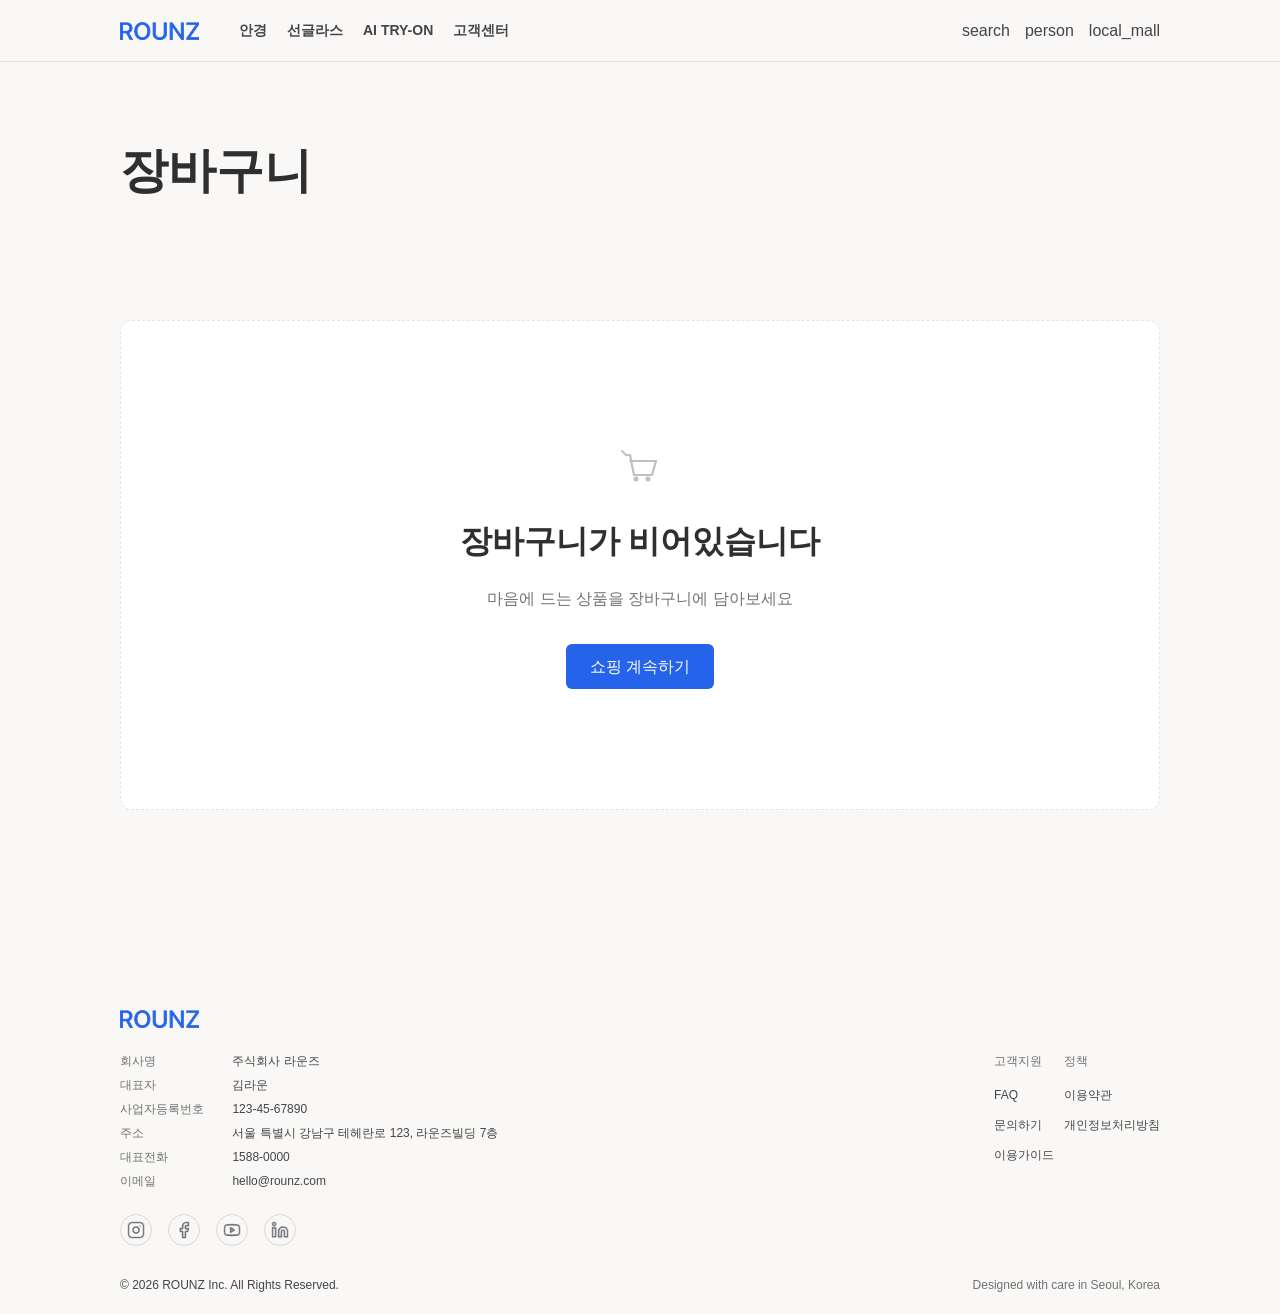
==== cart.html @ cebcd835 "w3 validator 오류 수정" ====
<!doctype html>
<html lang="ko">
  <head>
    <meta charset="UTF-8" />
    <meta name="viewport" content="width=device-width, initial-scale=1.0" />
    <title>장바구니</title>

    <link rel="preconnect" href="https://fonts.googleapis.com" />
    <link rel="preconnect" href="https://fonts.gstatic.com" crossorigin />
    <link rel="stylesheet" href="./css/normalize.css" />
    <link rel="stylesheet" href="./css/reset.css" />
    <link rel="stylesheet" href="./css/common.css" />
    <link rel="stylesheet" href="./css/cart.css" />
  </head>
  <body>
    <header id="header"></header>
    <main class="cart-page">
      <h1 class="cart-title">장바구니</h1>

      <!-- ── Empty State ── -->
      <div class="cart-empty" id="cartEmpty">
        <svg
          class="cart-empty__icon"
          viewBox="0 0 56 56"
          fill="none"
          xmlns="http://www.w3.org/2000/svg"
        >
          <path
            d="M14 14h4l4 20h18l4-14H18"
            stroke="currentColor"
            stroke-width="2.2"
            stroke-linecap="round"
            stroke-linejoin="round"
          />
          <circle cx="24" cy="38" r="2.5" fill="currentColor" />
          <circle cx="36" cy="38" r="2.5" fill="currentColor" />
          <path
            d="M10 10l4 4"
            stroke="currentColor"
            stroke-width="2"
            stroke-linecap="round"
          />
        </svg>
        <p class="cart-empty__title">장바구니가 비어있습니다</p>
        <p class="cart-empty__desc">마음에 드는 상품을 장바구니에 담아보세요</p>
        <button class="cart-empty__btn" id="goShoppingBtn">
          쇼핑 계속하기
        </button>
      </div>

      <!-- ── Filled State ── -->
      <div class="cart-filled hidden" id="cartFilled">
        <!-- Items Column -->
        <div class="cart-items">
          <div class="cart-items__header">
            <label class="cart-items__select-all">
              <input type="checkbox" id="selectAll" checked />
              <span
                >전체 선택 (<span id="checkedCount">1</span>/<span
                  id="totalCount"
                  >1</span
                >)</span
              >
            </label>
            <button class="cart-items__delete-selected" id="deleteSelected">
              선택삭제
            </button>
          </div>

          <!-- Item list -->
          <div id="itemList"></div>

          <div class="cart-notice">
            <p>구매하기는 상품을 보다 안전하게 보호합니다.</p>
            <p>
              국가/지역에 따라 상품에 제한이 있을 수 있으며 구매 완료 후 취소는
              불가합니다.
            </p>
          </div>
        </div>

        <!-- Summary Column -->
        <aside class="cart-summary">
          <h2 class="cart-summary__title">결제 예정 금액</h2>
          <div class="cart-summary__row">
            <span class="label">총 상품 금액</span>
            <span class="value" id="subtotalValue">0원</span>
          </div>
          <div class="cart-summary__row">
            <span class="label">배송비</span>
            <span class="value value--free">무료 배송</span>
          </div>
          <div class="cart-summary__row">
            <span class="label">상품 할인 혜택</span>
            <span class="value value--discount" id="discountValue">-0원</span>
          </div>
          <div class="cart-summary__total">
            <span class="label">최종 결제 금액</span>
            <span class="value" id="totalValue">0원</span>
          </div>
          <button class="cart-summary__btn" id="checkoutBtn">
            0개 상품 주문하기
          </button>
        </aside>
      </div>
    </main>
    <footer id="footer"></footer>
    <script src="/js/cart.js"></script>
    <script type="module" src="./js/common.js"></script>
  </body>
</html>
---- css/common.css ----
@charset "UTF-8";
/* 주석을 꼭! 달아주세요. 본인 파트 옆에 이름 그리고 기능에 대한 주석
ex) 상품목록 - 송민혁
무슨무슨 기능
코드 블라블라
 */
.blind {
  position: absolute;
  width: 1px;
  height: 1px;
  padding: 0;
  margin: -1px;
  overflow: hidden;
  clip: rect(0, 0, 0, 0);
  border: 0;
}

header {
  border-bottom: 1px solid #e4e4e7;
}

.header-wrapper {
  display: flex;
  justify-content: space-between;
  align-items: center;
  padding: 20px 80px;
  width: 1200px;
  margin: 0 auto;
}

.header-wrapper .header-left {
  display: flex;
  align-items: center;
  gap: 40px;
}

.header-wrapper .header-left .gnb-list {
  display: flex;
  gap: 20px;
  font-family: "Inter", sans-serif;
  font-size: 14px;
  font-weight: 700;
  line-height: 1.5;
}

.header-wrapper .header-actions {
  display: flex;
  gap: 15px;
}

.footer-wrapper {
  margin: 0 auto;
  width: 1200px;
  padding: 120px 80px 0;
}
.footer-wrapper h2 {
  margin-bottom: 24px;
}

.footer-info {
  display: flex;
  justify-content: space-between;
  margin-bottom: 24px;
}
.footer-info dl {
  display: grid;
  grid-template-columns: 0.8fr 2fr;
  gap: 6px;
  font-family: "Inter", sans-serif;
  font-size: 12px;
  font-weight: 400;
  line-height: 1.5;
}
.footer-info dl dt {
  color: rgba(24, 24, 27, 0.6);
}
.footer-info dl dd {
  color: rgba(24, 24, 27, 0.8);
}

.footer-menus,
.copyright {
  display: flex;
}

.footer-menus {
  gap: 10px;
}
.footer-menus .menu-group {
  font-family: "Inter", sans-serif;
  font-size: 12px;
  font-weight: 400;
  line-height: 1.5;
}
.footer-menus .menu-group h3 {
  color: rgba(24, 24, 27, 0.6);
  margin-bottom: 16px;
}
.footer-menus .menu-group ul {
  display: flex;
  flex-direction: column;
  gap: 12px;
}
.footer-menus .menu-group li {
  color: rgba(24, 24, 27, 0.8);
}

.social-links {
  display: flex;
  gap: 16px;
  margin-bottom: 10px;
}
.social-links a {
  width: 32px;
  height: 32px;
  border: 1px solid #d9d9d9;
  border-radius: 50%;
  display: flex;
  align-items: center;
  justify-content: center;
  color: #8a8a8a;
  text-decoration: none;
}
.social-links img {
  width: 18px;
}

.copyright {
  display: flex;
  justify-content: space-between;
  padding: 20px 0;
  font-family: "Inter", sans-serif;
  font-size: 12px;
  font-weight: 400;
  line-height: 1.5;
}
.copyright p:first-child {
  color: rgba(24, 24, 27, 0.8);
}
.copyright p:last-child {
  color: rgba(24, 24, 27, 0.6);
}/*# sourceMappingURL=common.css.map */
---- css/cart.css ----
@charset "UTF-8";
*,
*::before,
*::after {
  box-sizing: border-box;
  margin: 0;
  padding: 0;
}

body {
  font-family: "Inter", sans-serif;
  background-color: rgba(249, 248, 246, 0.9);
  color: rgba(24, 24, 27, 0.8);
}

.hidden {
  display: none !important;
}

.cart-page {
  max-width: 1200px;
  margin: 0 auto;
  padding: 80px;
}
@media (max-width: 768px) {
  .cart-page {
    padding: 60px 40px;
  }
}
@media (max-width: 430px) {
  .cart-page {
    padding: 48px 20px;
  }
}

.cart-title {
  font-size: 48px;
  line-height: 1.2;
  font-weight: 700;
  color: rgba(24, 24, 27, 0.9);
  margin-bottom: 120px;
}
@media (max-width: 768px) {
  .cart-title {
    font-size: 36px;
    margin-bottom: 80px;
  }
}
@media (max-width: 430px) {
  .cart-title {
    font-size: 28px;
    margin-bottom: 60px;
  }
}

.cart-empty {
  display: flex;
  flex-direction: column;
  align-items: center;
  justify-content: center;
  gap: 24px;
  padding: 120px 80px;
  border: 1.5px dashed #e4e4e7;
  border-radius: 12px;
  background-color: #ffffff;
}
.cart-empty__icon {
  width: 56px;
  height: 56px;
  color: #c0c0c0;
}
.cart-empty__title {
  font-size: 32px;
  line-height: 1.3;
  font-weight: 700;
  color: rgba(24, 24, 27, 0.9);
}
.cart-empty__desc {
  font-size: 16px;
  line-height: 1.6;
  color: rgba(24, 24, 27, 0.6);
  text-align: center;
}
.cart-empty__btn {
  font-size: 16px;
  line-height: 1.6;
  font-weight: 500;
  margin-top: 8px;
  padding: 10px 24px;
  background-color: #2563eb;
  color: #ffffff;
  border: none;
  border-radius: 6px;
  cursor: pointer;
  transition: background-color 0.18s ease;
}
.cart-empty__btn:hover {
  background-color: #162e93;
}

.cart-filled {
  display: grid;
  grid-template-columns: 1fr 320px;
  gap: 24px;
  align-items: start;
}
@media (max-width: 768px) {
  .cart-filled {
    grid-template-columns: 1fr;
  }
}

.cart-items {
  display: flex;
  flex-direction: column;
  gap: 0;
}
.cart-items__header {
  display: flex;
  align-items: center;
  justify-content: space-between;
  padding-bottom: 12px;
  border-bottom: 1.5px solid #e4e4e7;
  margin-bottom: 0;
}
.cart-items__select-all {
  display: flex;
  align-items: center;
  gap: 24px;
  cursor: pointer;
}
.cart-items__select-all input[type=checkbox] {
  width: 16px;
  height: 16px;
  accent-color: #2563eb;
  cursor: pointer;
}
.cart-items__select-all span {
  font-size: 16px;
  line-height: 1.6;
  font-weight: 500;
  color: rgba(24, 24, 27, 0.8);
}
.cart-items__delete-selected {
  font-size: 16px;
  line-height: 1.6;
  color: rgba(24, 24, 27, 0.6);
  background: none;
  border: none;
  cursor: pointer;
  padding: 4px 0;
  text-decoration: underline;
  text-underline-offset: 2px;
}
.cart-items__delete-selected:hover {
  color: #ff0000;
}

.cart-item {
  display: flex;
  align-items: flex-start;
  gap: 24px;
  padding: 24px 0;
  border-bottom: 1px solid #e4e4e7;
  position: relative;
}
.cart-item__checkbox {
  margin-top: 4px;
  width: 16px;
  height: 16px;
  accent-color: #2563eb;
  cursor: pointer;
  flex-shrink: 0;
}
.cart-item__image {
  width: 80px;
  height: 80px;
  -o-object-fit: cover;
     object-fit: cover;
  border-radius: 8px;
  border: 1px solid #e4e4e7;
  flex-shrink: 0;
  background-color: #f3f2f2;
}
.cart-item__info {
  flex: 1;
  display: flex;
  flex-direction: column;
  gap: 4px;
}
.cart-item__brand {
  font-size: 16px;
  line-height: 1.6;
  font-weight: 700;
  color: rgba(24, 24, 27, 0.9);
}
.cart-item__name {
  font-size: 16px;
  line-height: 1.6;
  color: rgba(24, 24, 27, 0.8);
}
.cart-item__link {
  font-size: 16px;
  line-height: 1.6;
  color: #2563eb;
  text-decoration: none;
  width: -moz-fit-content;
  width: fit-content;
}
.cart-item__link:hover {
  text-decoration: underline;
}
.cart-item__link::after {
  content: " >";
}
.cart-item__price {
  font-size: 16px;
  line-height: 1.6;
  font-weight: 700;
  color: rgba(24, 24, 27, 0.9);
  margin-top: 8px;
}
.cart-item__remove {
  position: absolute;
  top: 24px;
  right: 0;
  width: 20px;
  height: 20px;
  background: none;
  border: none;
  cursor: pointer;
  display: flex;
  align-items: center;
  justify-content: center;
  color: #c0c0c0;
  padding: 0;
  transition: color 0.15s ease;
}
.cart-item__remove:hover {
  color: #18181b;
}
.cart-item__remove svg {
  width: 14px;
  height: 14px;
}
.cart-item__qty {
  display: flex;
  align-items: center;
  gap: 0;
  margin-top: 8px;
  border: 1px solid #e4e4e7;
  border-radius: 6px;
  overflow: hidden;
  width: -moz-fit-content;
  width: fit-content;
}
.cart-item__qty button {
  font-size: 16px;
  line-height: 1.6;
  font-weight: 400;
  width: 32px;
  height: 32px;
  background-color: #f3f2f2;
  border: none;
  cursor: pointer;
  display: flex;
  align-items: center;
  justify-content: center;
  color: rgba(24, 24, 27, 0.8);
  transition: background-color 0.15s ease;
}
.cart-item__qty button:hover {
  background-color: #f8f8f8;
}
.cart-item__qty span {
  font-size: 16px;
  line-height: 1.6;
  font-weight: 500;
  width: 36px;
  text-align: center;
  color: rgba(24, 24, 27, 0.9);
  border-left: 1px solid #e4e4e7;
  border-right: 1px solid #e4e4e7;
  line-height: 32px;
}

.cart-notice {
  margin-top: 24px;
  display: flex;
  flex-direction: column;
  gap: 4px;
}
.cart-notice p {
  font-size: 16px;
  line-height: 1.6;
  color: rgba(24, 24, 27, 0.6);
  padding-left: 12px;
  position: relative;
}
.cart-notice p::before {
  content: "·";
  position: absolute;
  left: 0;
}

.cart-summary {
  position: sticky;
  top: 24px;
  background-color: #ffffff;
  border: 1px solid #e4e4e7;
  border-radius: 12px;
  padding: 28px 24px;
  display: flex;
  flex-direction: column;
  gap: 0;
}
.cart-summary__title {
  font-size: 32px;
  line-height: 1.3;
  font-weight: 700;
  color: rgba(24, 24, 27, 0.9);
  margin-bottom: 24px;
}
.cart-summary__row {
  display: flex;
  justify-content: space-between;
  align-items: center;
  padding: 10px 0;
}
.cart-summary__row:not(:last-of-type) {
  border-bottom: 1px solid #e4e4e7;
}
.cart-summary__row .label {
  font-size: 16px;
  line-height: 1.6;
  color: rgba(24, 24, 27, 0.6);
}
.cart-summary__row .value {
  font-size: 16px;
  line-height: 1.6;
  font-weight: 500;
  color: rgba(24, 24, 27, 0.8);
}
.cart-summary__row .value--free {
  color: #2563eb;
}
.cart-summary__row .value--discount {
  color: #ff0000;
}
.cart-summary__total {
  display: flex;
  justify-content: space-between;
  align-items: center;
  margin-top: 24px;
  padding-top: 16px;
  border-top: 2px solid rgba(24, 24, 27, 0.9);
}
.cart-summary__total .label {
  font-size: 16px;
  line-height: 1.6;
  font-weight: 700;
  color: rgba(24, 24, 27, 0.9);
}
.cart-summary__total .value {
  font-size: 20px;
  line-height: 1.2;
  font-weight: 700;
  color: rgba(24, 24, 27, 0.9);
}
.cart-summary__btn {
  font-size: 16px;
  line-height: 1.6;
  font-weight: 700;
  margin-top: 24px;
  width: 100%;
  padding: 14px;
  background-color: #2563eb;
  color: #ffffff;
  border: none;
  border-radius: 8px;
  cursor: pointer;
  transition: background-color 0.18s ease;
}
.cart-summary__btn:hover {
  background-color: #162e93;
}
@media (max-width: 430px) {
  .cart-summary .cart-items__header {
    flex-direction: column;
    align-items: flex-start;
    gap: 8px;
  }
}
.cart-summary .cart-items__select-all {
  gap: 16px;
}
@media (max-width: 768px) {
  .cart-summary .cart-items__select-all span {
    font-size: 15px;
  }
}
@media (max-width: 430px) {
  .cart-summary .cart-items__select-all span {
    font-size: 14px;
  }
}
@media (max-width: 768px) {
  .cart-summary .cart-items__delete-selected {
    font-size: 15px;
  }
}
@media (max-width: 430px) {
  .cart-summary .cart-items__delete-selected {
    font-size: 14px;
  }
}
@media (max-width: 430px) {
  .cart-summary .cart-item {
    gap: 16px;
    padding: 16px 0;
  }
}
@media (max-width: 430px) {
  .cart-summary .cart-item__image {
    width: 64px;
    height: 64px;
  }
}
@media (max-width: 768px) {
  .cart-summary .cart-item__brand, .cart-summary .cart-item__name, .cart-summary .cart-item__link, .cart-summary .cart-item__price {
    font-size: 15px;
  }
}
@media (max-width: 430px) {
  .cart-summary .cart-item__brand, .cart-summary .cart-item__name, .cart-summary .cart-item__link, .cart-summary .cart-item__price {
    font-size: 14px;
  }
}
@media (max-width: 430px) {
  .cart-summary .cart-filled {
    gap: 16px;
  }
}
@media (max-width: 430px) {
  .cart-summary .cart-notice {
    margin-top: 16px;
  }
}
@media (max-width: 768px) {
  .cart-summary .cart-notice p {
    font-size: 15px;
  }
}
@media (max-width: 430px) {
  .cart-summary .cart-notice p {
    font-size: 14px;
  }
}
@media (max-width: 768px) {
  .cart-summary .cart-summary {
    position: static;
    padding: 24px 20px;
  }
}
@media (max-width: 430px) {
  .cart-summary .cart-summary {
    padding: 20px 16px;
    border-radius: 8px;
  }
}
@media (max-width: 768px) {
  .cart-summary .cart-summary__title {
    font-size: 24px;
  }
}
@media (max-width: 430px) {
  .cart-summary .cart-summary__title {
    font-size: 20px;
    margin-bottom: 16px;
  }
}
@media (max-width: 768px) {
  .cart-summary .cart-summary__row .label,
  .cart-summary .cart-summary__row .value {
    font-size: 15px;
  }
}
@media (max-width: 430px) {
  .cart-summary .cart-summary__row .label,
  .cart-summary .cart-summary__row .value {
    font-size: 14px;
  }
}
@media (max-width: 430px) {
  .cart-summary .cart-summary__total .value {
    font-size: 18px;
  }
}
@media (max-width: 768px) {
  .cart-summary .cart-summary__btn {
    font-size: 15px;
  }
}
@media (max-width: 430px) {
  .cart-summary .cart-summary__btn {
    font-size: 14px;
    padding: 12px;
  }
}
@media (max-width: 768px) {
  .cart-summary .cart-empty {
    padding: 80px 40px;
  }
}
@media (max-width: 430px) {
  .cart-summary .cart-empty {
    padding: 60px 20px;
    gap: 16px;
  }
}
@media (max-width: 768px) {
  .cart-summary .cart-empty__title {
    font-size: 24px;
  }
}
@media (max-width: 430px) {
  .cart-summary .cart-empty__title {
    font-size: 20px;
  }
}
@media (max-width: 768px) {
  .cart-summary .cart-empty__desc, .cart-summary .cart-empty__btn {
    font-size: 15px;
  }
}
@media (max-width: 430px) {
  .cart-summary .cart-empty__desc, .cart-summary .cart-empty__btn {
    font-size: 14px;
  }
}/*# sourceMappingURL=cart.css.map */
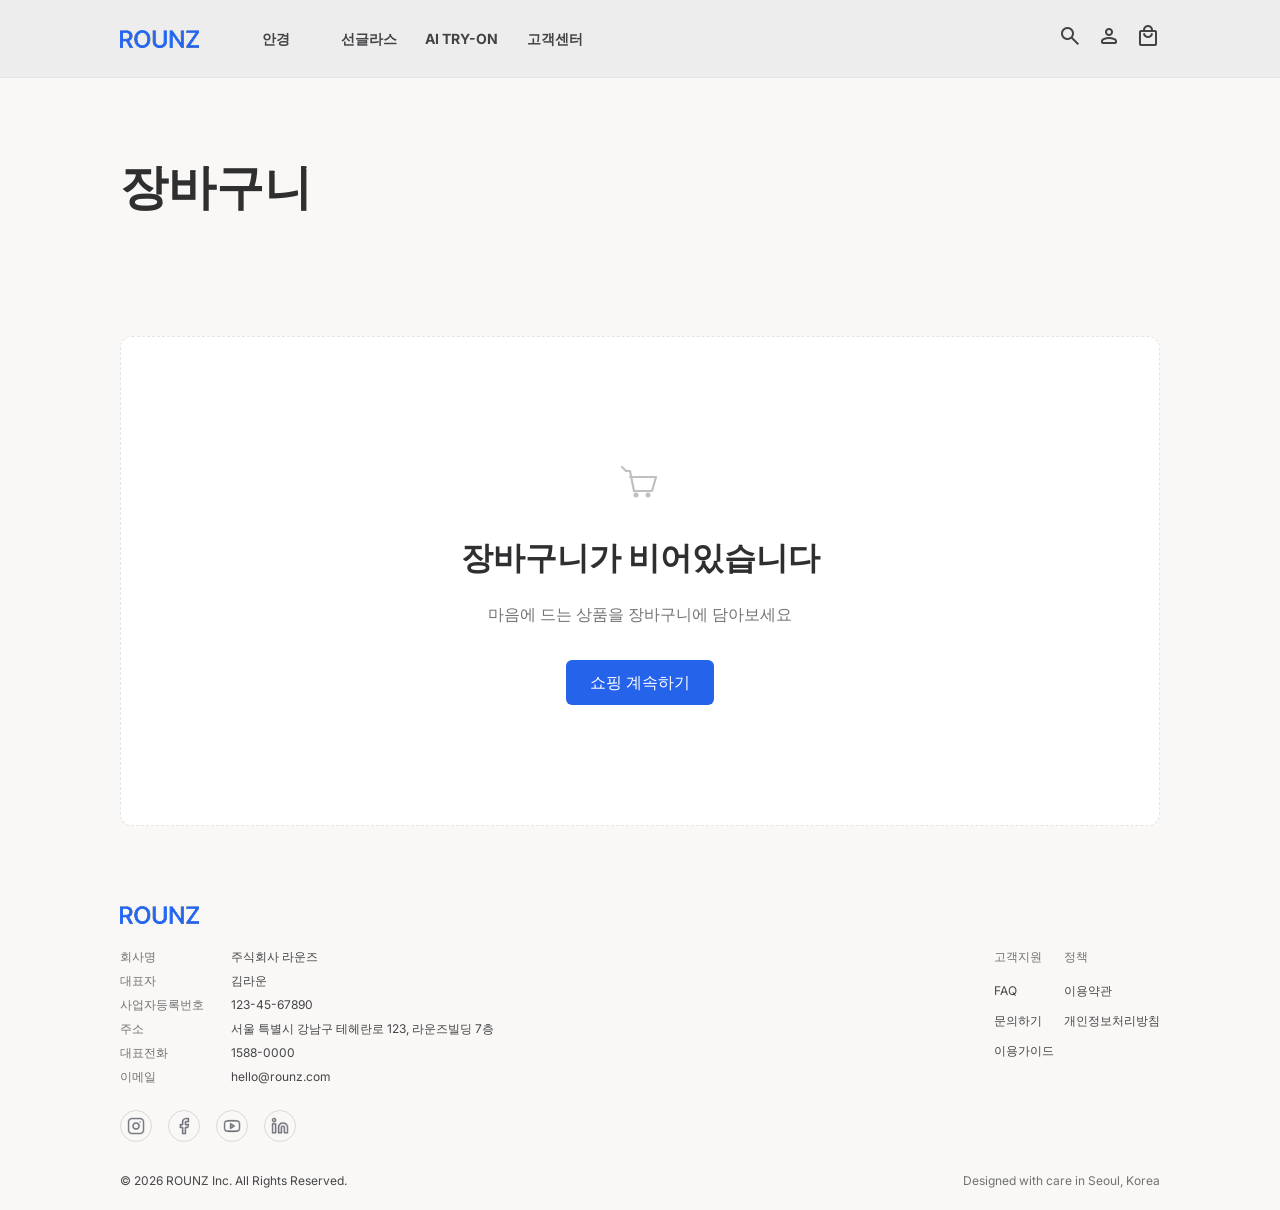
==== commit 345e8318: "feat : 상세페이지 취소버튼 추가 및 기타 기능 추가(최성호)" ====
--- a/cart.html
+++ b/cart.html
@@ -34,18 +34,11 @@
           />
           <circle cx="24" cy="38" r="2.5" fill="currentColor" />
           <circle cx="36" cy="38" r="2.5" fill="currentColor" />
-          <path
-            d="M10 10l4 4"
-            stroke="currentColor"
-            stroke-width="2"
-            stroke-linecap="round"
-          />
+          <path d="M10 10l4 4" stroke="currentColor" stroke-width="2" stroke-linecap="round" />
         </svg>
         <p class="cart-empty__title">장바구니가 비어있습니다</p>
         <p class="cart-empty__desc">마음에 드는 상품을 장바구니에 담아보세요</p>
-        <button class="cart-empty__btn" id="goShoppingBtn">
-          쇼핑 계속하기
-        </button>
+        <button class="cart-empty__btn" id="goShoppingBtn">쇼핑 계속하기</button>
       </div>
 
       <!-- ── Filled State ── -->
@@ -56,15 +49,10 @@
             <label class="cart-items__select-all">
               <input type="checkbox" id="selectAll" checked />
               <span
-                >전체 선택 (<span id="checkedCount">1</span>/<span
-                  id="totalCount"
-                  >1</span
-                >)</span
+                >전체 선택 (<span id="checkedCount">1</span>/<span id="totalCount">1</span>)</span
               >
             </label>
-            <button class="cart-items__delete-selected" id="deleteSelected">
-              선택삭제
-            </button>
+            <button class="cart-items__delete-selected" id="deleteSelected">선택삭제</button>
           </div>
 
           <!-- Item list -->
@@ -72,10 +60,7 @@
 
           <div class="cart-notice">
             <p>구매하기는 상품을 보다 안전하게 보호합니다.</p>
-            <p>
-              국가/지역에 따라 상품에 제한이 있을 수 있으며 구매 완료 후 취소는
-              불가합니다.
-            </p>
+            <p>국가/지역에 따라 상품에 제한이 있을 수 있으며 구매 완료 후 취소는 불가합니다.</p>
           </div>
         </div>
 
@@ -98,14 +83,12 @@
             <span class="label">최종 결제 금액</span>
             <span class="value" id="totalValue">0원</span>
           </div>
-          <button class="cart-summary__btn" id="checkoutBtn">
-            0개 상품 주문하기
-          </button>
+          <button class="cart-summary__btn" id="checkoutBtn">0개 상품 주문하기</button>
         </aside>
       </div>
     </main>
     <footer id="footer"></footer>
-    <script src="/js/cart.js"></script>
+    <script src="./js/cart.js"></script>
     <script type="module" src="./js/common.js"></script>
   </body>
 </html>
--- a/css/common.css
+++ b/css/common.css
@@ -4,6 +4,10 @@
 무슨무슨 기능
 코드 블라블라
  */
+@import url("https://fonts.googleapis.com/css2?family=Inter:wght@400;500;600;700&display=swap");
+@import url("https://fonts.googleapis.com/css2?family=Material+Symbols+Outlined:opsz,wght,FILL,GRAD@24,400,0,0");
+@import url("https://fonts.googleapis.com/css2?family=Material+Symbols+Rounded:opsz,wght,FILL,GRAD@24,400,1,0");
+@import url("https://cdnjs.cloudflare.com/ajax/libs/font-awesome/6.7.2/css/all.min.css");
 .blind {
   position: absolute;
   width: 1px;
@@ -15,8 +19,38 @@
   border: 0;
 }
 
-header {
+body {
+  background: rgba(249, 248, 246, 0.9);
+  font-family: "Inter", sans-serif;
+  font-size: 16px;
+  font-weight: 400;
+  line-height: 1.5;
+}
+
+.heading-l {
+  font-family: "Inter", sans-serif;
+  font-size: 36px;
+  font-weight: 700;
+  line-height: 1.4;
+}
+
+.heading-xs {
+  font-family: "Inter", sans-serif;
+  font-size: 12px;
+  font-weight: 700;
+  line-height: 1.5;
+}
+
+.heading-m {
+  font-family: "Inter", sans-serif;
+  font-size: 16px;
+  font-weight: 700;
+  line-height: 1.5;
+}
+
+#header {
   border-bottom: 1px solid #e4e4e7;
+  background: rgba(228, 228, 231, 0.5);
 }
 
 .header-wrapper {
@@ -24,7 +58,7 @@
   justify-content: space-between;
   align-items: center;
   padding: 20px 80px;
-  width: 1200px;
+  max-width: 1200px;
   margin: 0 auto;
 }
 
@@ -33,6 +67,10 @@
   align-items: center;
   gap: 40px;
 }
+.header-wrapper .header-left .logo a {
+  display: flex;
+  align-items: center;
+}
 
 .header-wrapper .header-left .gnb-list {
   display: flex;
@@ -42,16 +80,99 @@
   font-weight: 700;
   line-height: 1.5;
 }
+.header-wrapper .header-left .gnb-list li {
+  display: flex;
+  justify-content: center;
+  align-items: center;
+  white-space: nowrap;
+}
+.header-wrapper .header-left .gnb-list a {
+  position: relative;
+  display: block;
+  width: 100%;
+  text-align: center;
+  padding: 8px 0;
+}
+.header-wrapper .header-left .gnb-list a::after {
+  content: "";
+  position: absolute;
+  left: 0;
+  bottom: -18px;
+  width: 100%;
+  height: 2px;
+  background: #2563eb;
+  transform: scaleX(0);
+  transition: transform 0.2s ease;
+}
+.header-wrapper .header-left .gnb-list a:hover::after {
+  transform: scaleX(1);
+}
 
 .header-wrapper .header-actions {
   display: flex;
   gap: 15px;
 }
 
+.menu-btn {
+  display: none;
+  border: 0;
+  background: none;
+  cursor: pointer;
+}
+
+.mobile-menu {
+  display: none;
+}
+
+@media (max-width: 1199px) {
+  .header-wrapper {
+    max-width: 1200px;
+    padding: 20px 40px;
+  }
+}
+@media (max-width: 767px) {
+  .header-wrapper {
+    max-width: 768px;
+    padding: 20px 20px;
+  }
+  .header-wrapper .gnb,
+  .header-wrapper .header-actions {
+    display: none;
+  }
+  .menu-btn {
+    display: flex;
+    align-items: center;
+  }
+  .mobile-menu {
+    display: block;
+    position: fixed;
+    top: 67px;
+    right: -100%;
+    width: 260px;
+    height: calc(100vh - 66px);
+    background: #ffffff;
+    border-left: 1px solid #e4e4e7;
+    transition: right 0.3s;
+    z-index: 1000;
+  }
+  .mobile-menu.is-open {
+    right: 0;
+  }
+  .mobile-menu ul {
+    padding: 24px;
+  }
+  .mobile-menu li + li {
+    margin-top: 20px;
+  }
+}
 .footer-wrapper {
   margin: 0 auto;
-  width: 1200px;
-  padding: 120px 80px 0;
+  max-width: 1200px;
+  padding: 0 80px;
+  font-family: "Inter", sans-serif;
+  font-size: 12px;
+  font-weight: 400;
+  line-height: 1.5;
 }
 .footer-wrapper h2 {
   margin-bottom: 24px;
@@ -66,10 +187,6 @@
   display: grid;
   grid-template-columns: 0.8fr 2fr;
   gap: 6px;
-  font-family: "Inter", sans-serif;
-  font-size: 12px;
-  font-weight: 400;
-  line-height: 1.5;
 }
 .footer-info dl dt {
   color: rgba(24, 24, 27, 0.6);
@@ -85,12 +202,6 @@
 
 .footer-menus {
   gap: 10px;
-}
-.footer-menus .menu-group {
-  font-family: "Inter", sans-serif;
-  font-size: 12px;
-  font-weight: 400;
-  line-height: 1.5;
 }
 .footer-menus .menu-group h3 {
   color: rgba(24, 24, 27, 0.6);
@@ -129,14 +240,52 @@
   display: flex;
   justify-content: space-between;
   padding: 20px 0;
-  font-family: "Inter", sans-serif;
-  font-size: 12px;
-  font-weight: 400;
-  line-height: 1.5;
 }
 .copyright p:first-child {
   color: rgba(24, 24, 27, 0.8);
 }
 .copyright p:last-child {
   color: rgba(24, 24, 27, 0.6);
+}
+
+@media (max-width: 1199px) {
+  .footer-wrapper {
+    padding: 0 40px;
+    max-width: 1200px;
+  }
+}
+@media (max-width: 767px) {
+  .footer-wrapper {
+    max-width: 768px;
+    font-family: "Inter", sans-serif;
+    font-size: 10px;
+    font-weight: 400;
+    line-height: 1.5;
+    padding: 48px 16px 0;
+  }
+  .footer-info {
+    flex-direction: column-reverse;
+    gap: 24px;
+  }
+  .footer-menus {
+    gap: 48px;
+  }
+  .footer-menus .menu-group h3 {
+    margin-bottom: 0;
+  }
+  .footer-menus .menu-group ul {
+    display: none;
+  }
+  .company-info dl {
+    grid-template-columns: 0.5fr 2fr;
+    gap: 8px 16px;
+  }
+  .social-links {
+    margin-top: 24px;
+  }
+  .copyright {
+    flex-direction: column;
+    gap: 8px;
+    padding: 20px 0;
+  }
 }/*# sourceMappingURL=common.css.map */
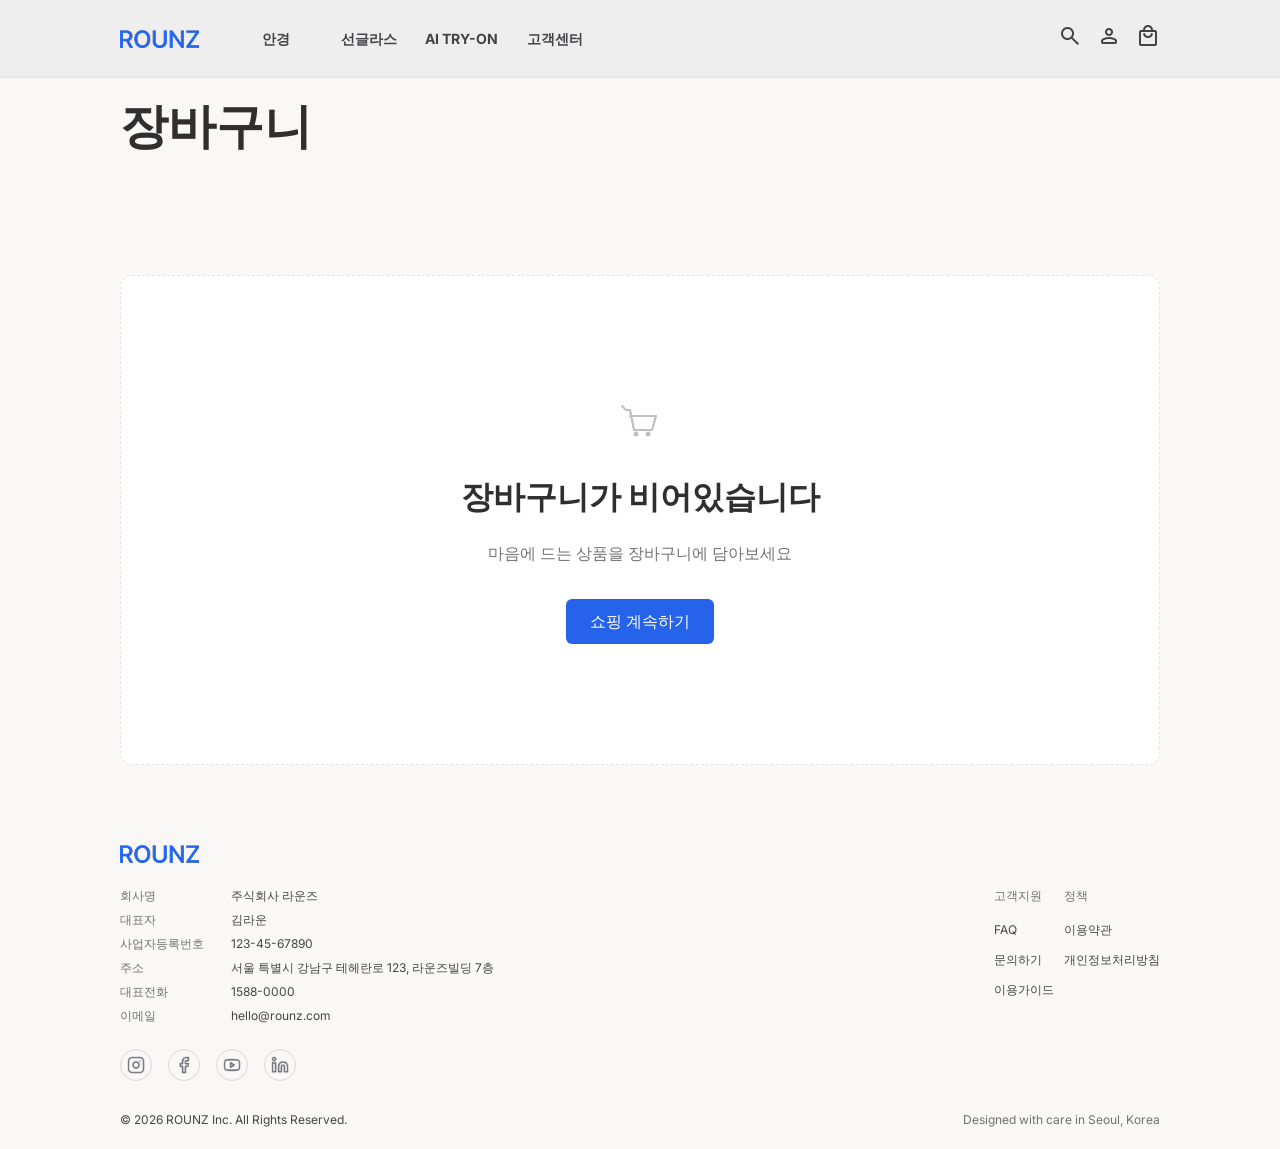
==== commit 35b8f6b9: "fix : 최종 수정 header fixed 및 그외 자잘한 접근성" ====
--- a/cart.html
+++ b/cart.html
@@ -15,7 +15,7 @@
   <body>
     <header id="header"></header>
     <main class="cart-page">
-      <h1 class="cart-title">장바구니</h1>
+      <h2 class="cart-title">장바구니</h2>
 
       <!-- ── Empty State ── -->
       <div class="cart-empty" id="cartEmpty">
--- a/css/common.css
+++ b/css/common.css
@@ -49,8 +49,14 @@
 }
 
 #header {
+  position: fixed;
+  top: 0;
+  left: 0;
+  width: 100%;
+  z-index: 1000;
   border-bottom: 1px solid #e4e4e7;
   background: rgba(228, 228, 231, 0.5);
+  backdrop-filter: blur(10px);
 }
 
 .header-wrapper {
@@ -60,6 +66,7 @@
   padding: 20px 80px;
   max-width: 1200px;
   margin: 0 auto;
+  box-sizing: border-box;
 }
 
 .header-wrapper .header-left {
@@ -165,6 +172,15 @@
     margin-top: 20px;
   }
 }
+main {
+  padding-top: 77px !important;
+}
+
+@media (max-width: 767px) {
+  main {
+    padding-top: 64px !important;
+  }
+}
 .footer-wrapper {
   margin: 0 auto;
   max-width: 1200px;
--- a/css/cart.css
+++ b/css/cart.css
@@ -39,6 +39,7 @@
   font-weight: 700;
   color: rgba(24, 24, 27, 0.9);
   margin-bottom: 120px;
+  padding-top: 20px;
 }
 @media (max-width: 768px) {
   .cart-title {
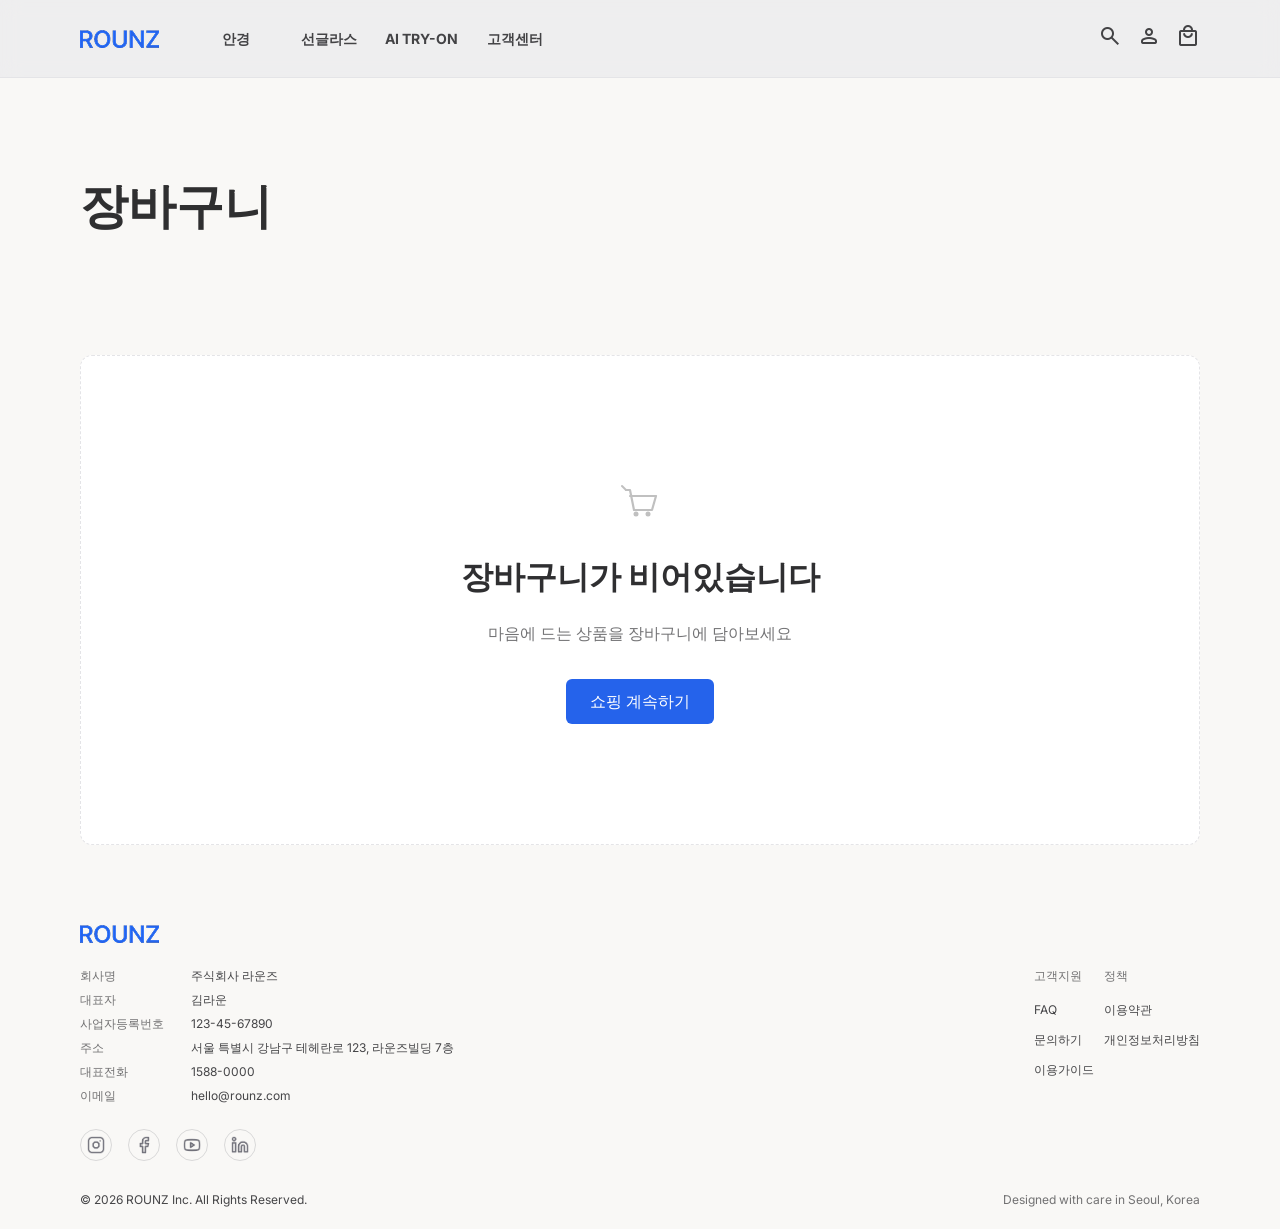
==== commit b8964317: "Merge pull request #54 from JEJU-Ratus/header fix : cart support 레이아웃 수정" ====
--- a/cart.html
+++ b/cart.html
@@ -14,77 +14,79 @@
   </head>
   <body>
     <header id="header"></header>
-    <main class="cart-page">
-      <h2 class="cart-title">장바구니</h2>
+    <main>
+      <div class="cart-page">
+        <h2 class="cart-title">장바구니</h2>
 
-      <!-- ── Empty State ── -->
-      <div class="cart-empty" id="cartEmpty">
-        <svg
-          class="cart-empty__icon"
-          viewBox="0 0 56 56"
-          fill="none"
-          xmlns="http://www.w3.org/2000/svg"
-        >
-          <path
-            d="M14 14h4l4 20h18l4-14H18"
-            stroke="currentColor"
-            stroke-width="2.2"
-            stroke-linecap="round"
-            stroke-linejoin="round"
-          />
-          <circle cx="24" cy="38" r="2.5" fill="currentColor" />
-          <circle cx="36" cy="38" r="2.5" fill="currentColor" />
-          <path d="M10 10l4 4" stroke="currentColor" stroke-width="2" stroke-linecap="round" />
-        </svg>
-        <p class="cart-empty__title">장바구니가 비어있습니다</p>
-        <p class="cart-empty__desc">마음에 드는 상품을 장바구니에 담아보세요</p>
-        <button class="cart-empty__btn" id="goShoppingBtn">쇼핑 계속하기</button>
-      </div>
+        <!-- ── Empty State ── -->
+        <div class="cart-empty" id="cartEmpty">
+          <svg
+            class="cart-empty__icon"
+            viewBox="0 0 56 56"
+            fill="none"
+            xmlns="http://www.w3.org/2000/svg"
+          >
+            <path
+              d="M14 14h4l4 20h18l4-14H18"
+              stroke="currentColor"
+              stroke-width="2.2"
+              stroke-linecap="round"
+              stroke-linejoin="round"
+            />
+            <circle cx="24" cy="38" r="2.5" fill="currentColor" />
+            <circle cx="36" cy="38" r="2.5" fill="currentColor" />
+            <path d="M10 10l4 4" stroke="currentColor" stroke-width="2" stroke-linecap="round" />
+          </svg>
+          <p class="cart-empty__title">장바구니가 비어있습니다</p>
+          <p class="cart-empty__desc">마음에 드는 상품을 장바구니에 담아보세요</p>
+          <button class="cart-empty__btn" id="goShoppingBtn">쇼핑 계속하기</button>
+        </div>
 
-      <!-- ── Filled State ── -->
-      <div class="cart-filled hidden" id="cartFilled">
-        <!-- Items Column -->
-        <div class="cart-items">
-          <div class="cart-items__header">
-            <label class="cart-items__select-all">
-              <input type="checkbox" id="selectAll" checked />
-              <span
-                >전체 선택 (<span id="checkedCount">1</span>/<span id="totalCount">1</span>)</span
-              >
-            </label>
-            <button class="cart-items__delete-selected" id="deleteSelected">선택삭제</button>
+        <!-- ── Filled State ── -->
+        <div class="cart-filled hidden" id="cartFilled">
+          <!-- Items Column -->
+          <div class="cart-items">
+            <div class="cart-items__header">
+              <label class="cart-items__select-all">
+                <input type="checkbox" id="selectAll" checked />
+                <span
+                  >전체 선택 (<span id="checkedCount">1</span>/<span id="totalCount">1</span>)</span
+                >
+              </label>
+              <button class="cart-items__delete-selected" id="deleteSelected">선택삭제</button>
+            </div>
+
+            <!-- Item list -->
+            <div id="itemList"></div>
+
+            <div class="cart-notice">
+              <p>구매하기는 상품을 보다 안전하게 보호합니다.</p>
+              <p>국가/지역에 따라 상품에 제한이 있을 수 있으며 구매 완료 후 취소는 불가합니다.</p>
+            </div>
           </div>
 
-          <!-- Item list -->
-          <div id="itemList"></div>
-
-          <div class="cart-notice">
-            <p>구매하기는 상품을 보다 안전하게 보호합니다.</p>
-            <p>국가/지역에 따라 상품에 제한이 있을 수 있으며 구매 완료 후 취소는 불가합니다.</p>
-          </div>
+          <!-- Summary Column -->
+          <aside class="cart-summary">
+            <h2 class="cart-summary__title">결제 예정 금액</h2>
+            <div class="cart-summary__row">
+              <span class="label">총 상품 금액</span>
+              <span class="value" id="subtotalValue">0원</span>
+            </div>
+            <div class="cart-summary__row">
+              <span class="label">배송비</span>
+              <span class="value value--free">무료 배송</span>
+            </div>
+            <div class="cart-summary__row">
+              <span class="label">상품 할인 혜택</span>
+              <span class="value value--discount" id="discountValue">-0원</span>
+            </div>
+            <div class="cart-summary__total">
+              <span class="label">최종 결제 금액</span>
+              <span class="value" id="totalValue">0원</span>
+            </div>
+            <button class="cart-summary__btn" id="checkoutBtn">0개 상품 주문하기</button>
+          </aside>
         </div>
-
-        <!-- Summary Column -->
-        <aside class="cart-summary">
-          <h2 class="cart-summary__title">결제 예정 금액</h2>
-          <div class="cart-summary__row">
-            <span class="label">총 상품 금액</span>
-            <span class="value" id="subtotalValue">0원</span>
-          </div>
-          <div class="cart-summary__row">
-            <span class="label">배송비</span>
-            <span class="value value--free">무료 배송</span>
-          </div>
-          <div class="cart-summary__row">
-            <span class="label">상품 할인 혜택</span>
-            <span class="value value--discount" id="discountValue">-0원</span>
-          </div>
-          <div class="cart-summary__total">
-            <span class="label">최종 결제 금액</span>
-            <span class="value" id="totalValue">0원</span>
-          </div>
-          <button class="cart-summary__btn" id="checkoutBtn">0개 상품 주문하기</button>
-        </aside>
       </div>
     </main>
     <footer id="footer"></footer>
--- a/css/common.css
+++ b/css/common.css
@@ -59,11 +59,14 @@
   backdrop-filter: blur(10px);
 }
 
+.header-container {
+  padding: 20px 80px;
+}
+
 .header-wrapper {
   display: flex;
   justify-content: space-between;
   align-items: center;
-  padding: 20px 80px;
   max-width: 1200px;
   margin: 0 auto;
   box-sizing: border-box;
@@ -132,15 +135,19 @@
 }
 
 @media (max-width: 1199px) {
+  .header-container {
+    padding: 20px 40px;
+  }
   .header-wrapper {
     max-width: 1200px;
-    padding: 20px 40px;
   }
 }
 @media (max-width: 767px) {
+  .header-container {
+    padding: 20px 20px;
+  }
   .header-wrapper {
     max-width: 768px;
-    padding: 20px 20px;
   }
   .header-wrapper .gnb,
   .header-wrapper .header-actions {
@@ -182,6 +189,7 @@
   }
 }
 .footer-wrapper {
+  box-sizing: content-box !important;
   margin: 0 auto;
   max-width: 1200px;
   padding: 0 80px;
--- a/css/cart.css
+++ b/css/cart.css
@@ -13,6 +13,20 @@
   color: rgba(24, 24, 27, 0.8);
 }
 
+main {
+  padding: 0 80px;
+}
+
+@media (max-width: 1199px) {
+  main {
+    padding: 0 40px;
+  }
+}
+@media (max-width: 767px) {
+  main {
+    padding: 0 20px;
+  }
+}
 .hidden {
   display: none !important;
 }
@@ -20,16 +34,16 @@
 .cart-page {
   max-width: 1200px;
   margin: 0 auto;
-  padding: 80px;
+  padding: 80px 0;
 }
 @media (max-width: 768px) {
   .cart-page {
-    padding: 60px 40px;
+    padding: 60px 0;
   }
 }
 @media (max-width: 430px) {
   .cart-page {
-    padding: 48px 20px;
+    padding: 48px 0;
   }
 }
 
